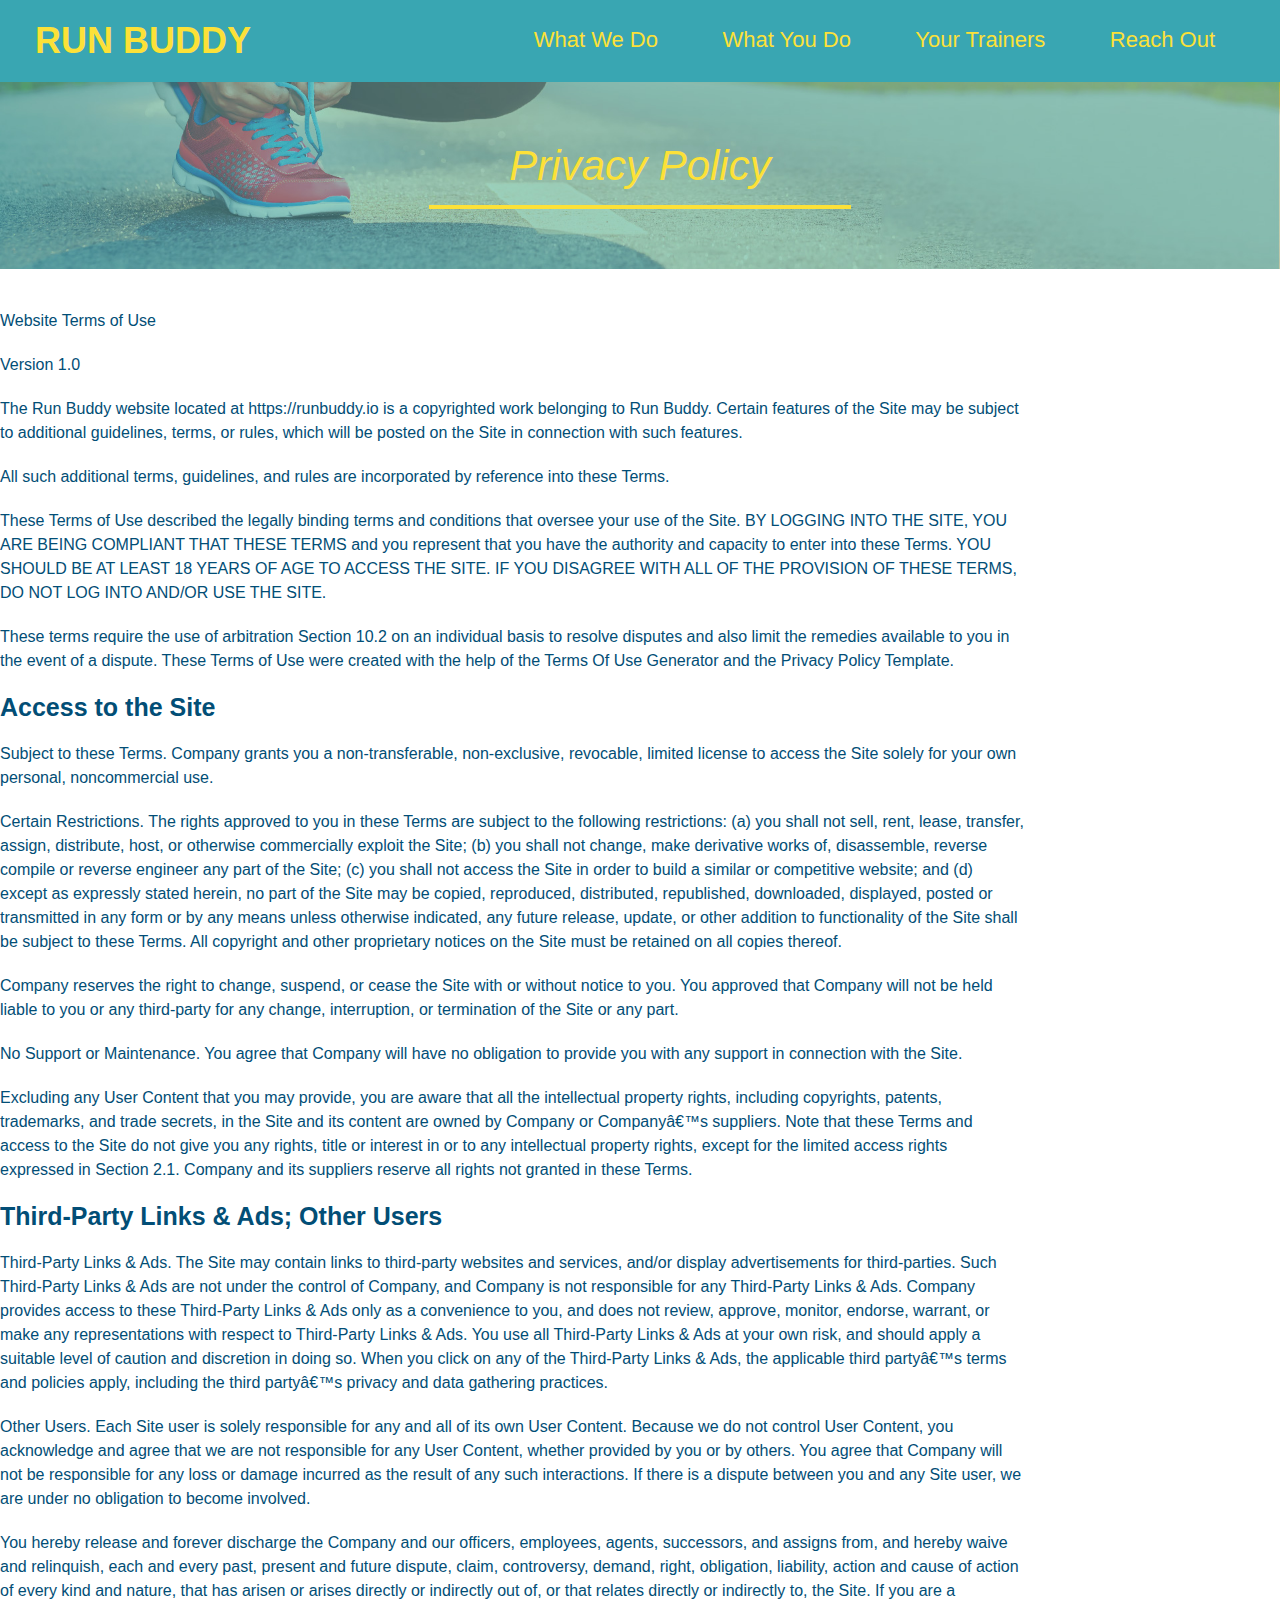
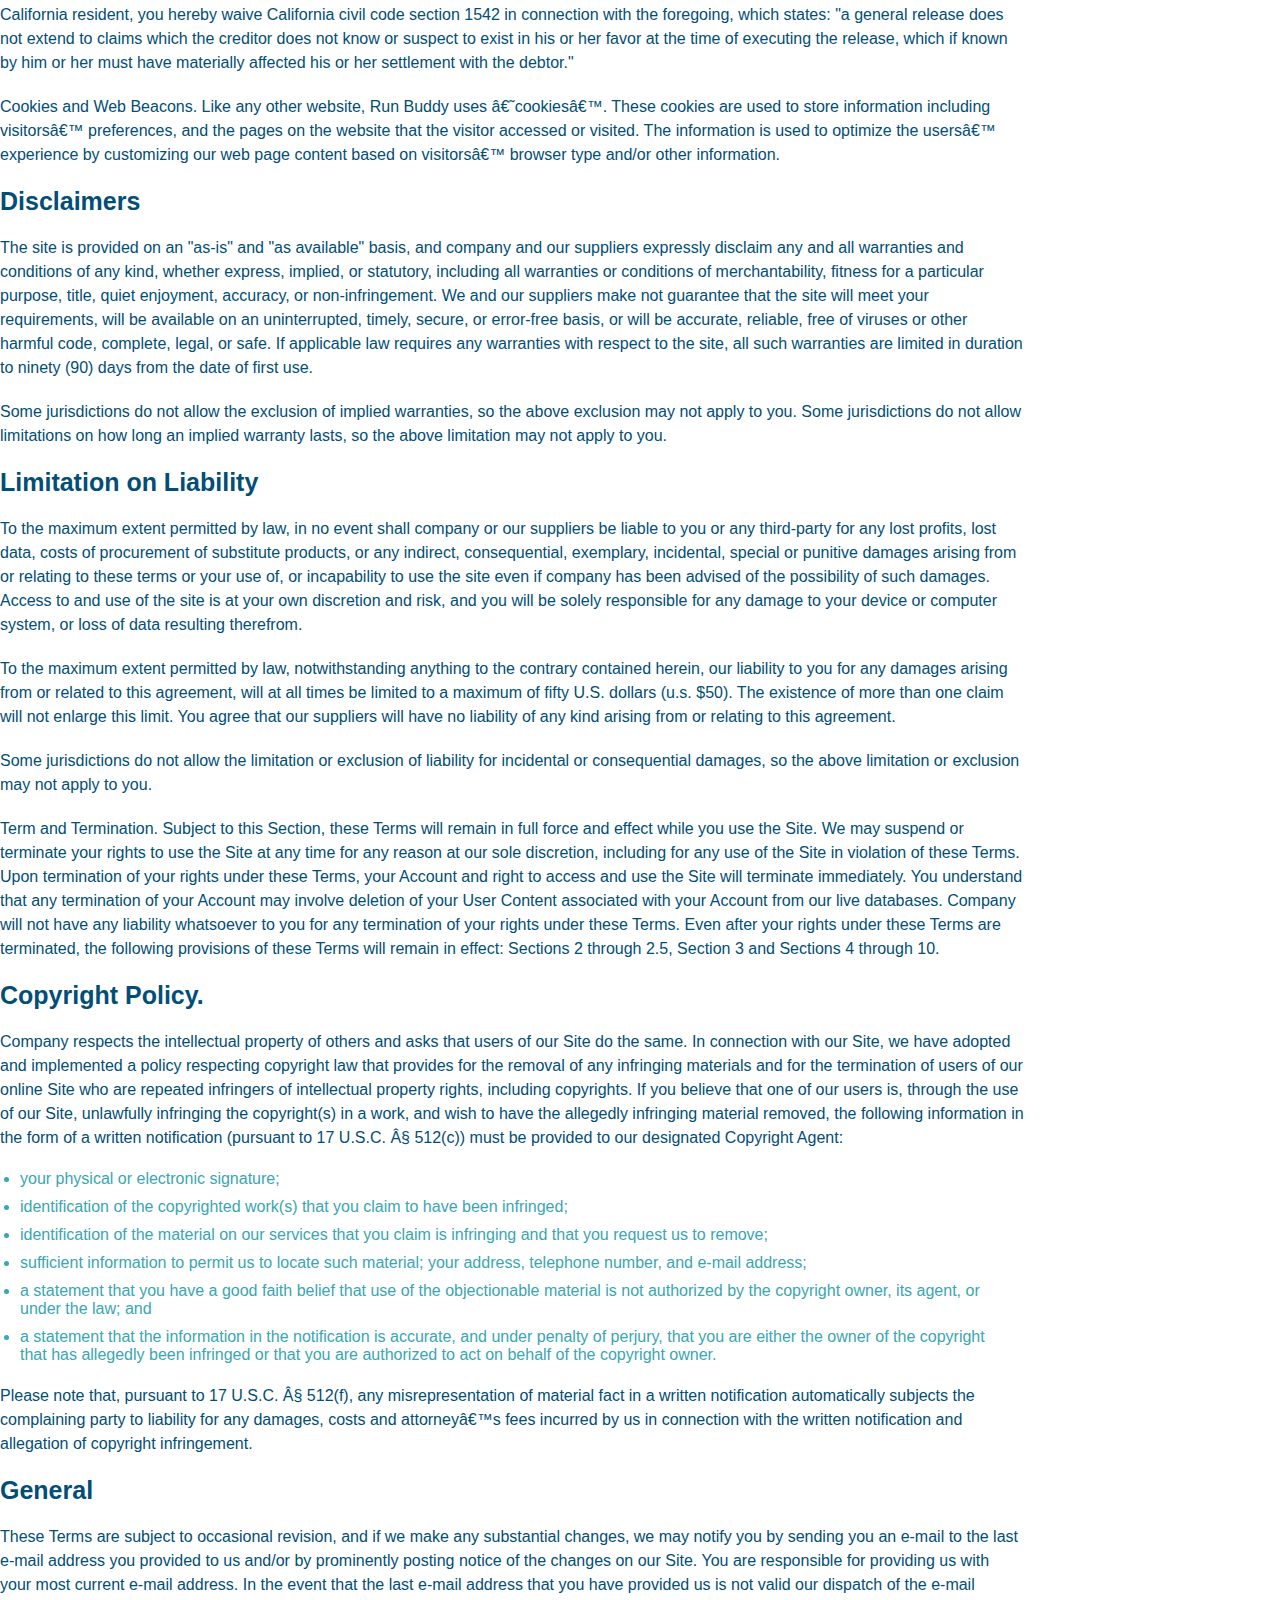
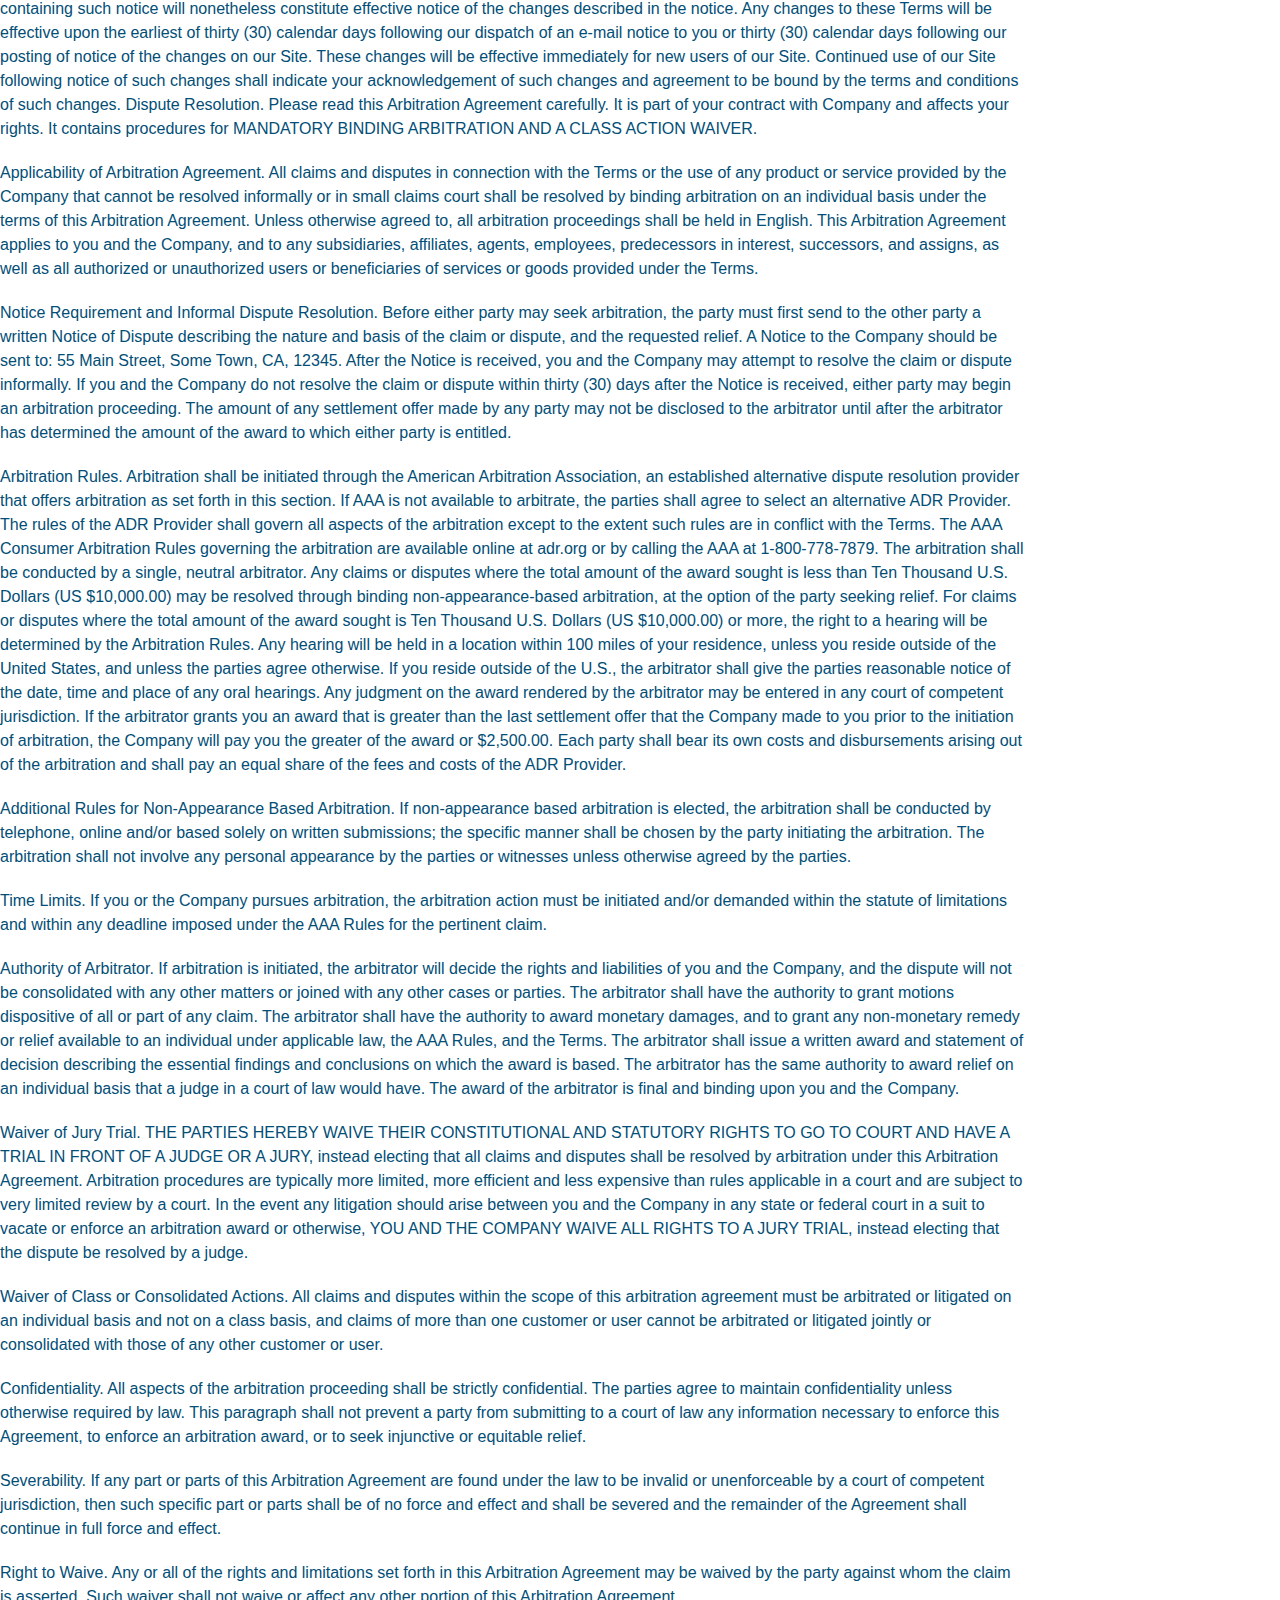
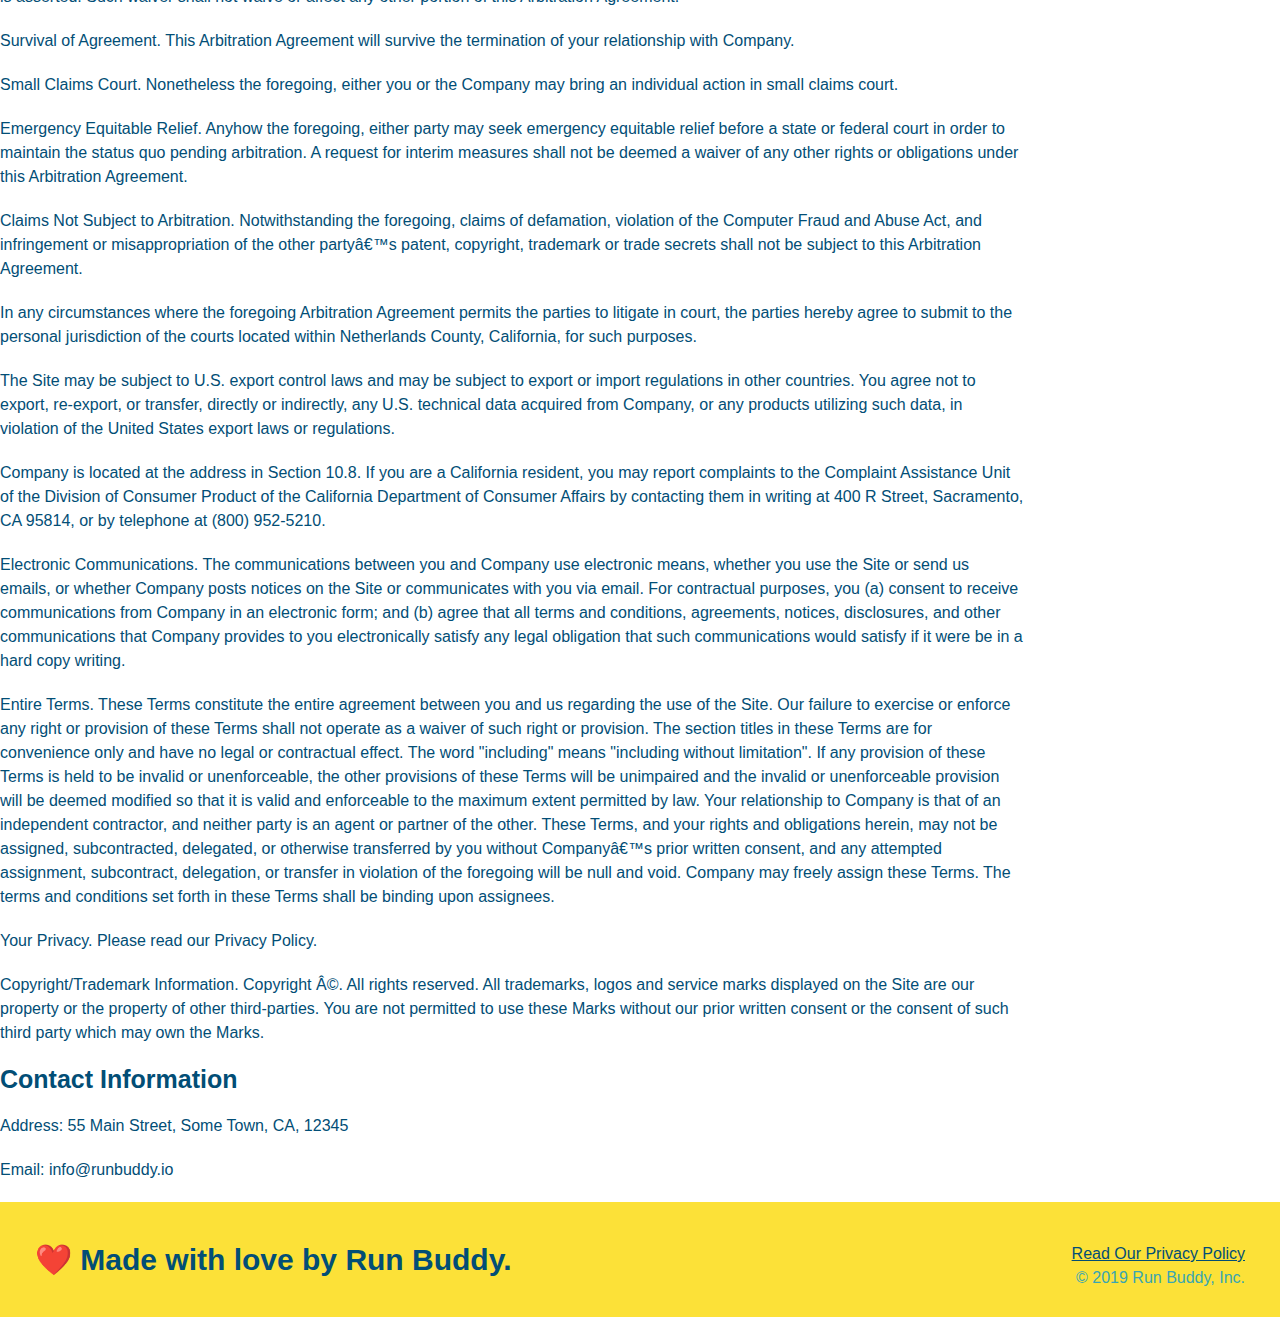
==== privacy-policy.html @ bba002b6 "add and style privacy policy page" ====
<!DOCTYPE html>
<html lang = "en">
    <head>
        <meta charset = "UTF-8">
        <title>Privacy Policy - Run Buddy</title>
        <link rel = "stylesheet" href ="./assets/css/style.css" />
        <link rel = "stylesheet" href = "assets/css/secondary-styles.css" />
    </head>
    <body>
        <header>
            <h1>
                <a href = "/">RUN BUDDY</a>
            </h1>
            <nav>
                <!-- Unordered list element -->
                <ul>
                    <!-- List item element -->
                    <li>
                        <!-- Anchor element -->
                        <a href = "./index.html#what-we-do">What We Do</a>
                    </li>
                    <li>
                        <a href = "./index.html#what-you-do">What You Do</a>
                    </li>
                    <li>
                        <a href = "./index.html#your-trainers">Your Trainers</a>
                    </li>
                    <li>
                        <a href = "./index.html#reach-out">Reach Out</a>
                    </li>
                </ul>
            </nav>
        </header>

        <section class = "hero">
            <h2 class = "page-title">
                Privacy Policy
            </h2>
        </section>

        <article class = "secondary-content">
            
      <p>
        Website Terms of Use
      </p>

      <p>
        Version 1.0
      </p>

      <p>
        The Run Buddy website located at https://runbuddy.io is a copyrighted work belonging to Run Buddy. Certain
        features of the Site may be subject to additional guidelines, terms, or rules, which will be posted on the Site
        in connection with such features.
      </p>

      <p>
        All such additional terms, guidelines, and rules are incorporated by reference into these Terms.
      </p>

      <p>
        These Terms of Use described the legally binding terms and conditions that oversee your use of the Site. BY
        LOGGING INTO THE SITE, YOU ARE BEING COMPLIANT THAT THESE TERMS and you represent that you have the authority
        and capacity to enter into these Terms. YOU SHOULD BE AT LEAST 18 YEARS OF AGE TO ACCESS THE SITE. IF YOU
        DISAGREE WITH ALL OF THE PROVISION OF THESE TERMS, DO NOT LOG INTO AND/OR USE THE SITE.
      </p>

      <p>
        These terms require the use of arbitration Section 10.2 on an individual basis to resolve disputes and also
        limit the remedies available to you in the event of a dispute. These Terms of Use were created with the help of
        the Terms Of Use Generator and the Privacy Policy Template.
      </p>

      <h3>
        Access to the Site
      </h3>

      <p>
        Subject to these Terms. Company grants you a non-transferable, non-exclusive, revocable, limited license to
        access the Site solely for your own personal, noncommercial use.
      </p>

      <p>
        Certain Restrictions. The rights approved to you in these Terms are subject to the following restrictions: (a)
        you shall not sell, rent, lease, transfer, assign, distribute, host, or otherwise commercially exploit the Site;
        (b) you shall not change, make derivative works of, disassemble, reverse compile or reverse engineer any part of
        the Site; (c) you shall not access the Site in order to build a similar or competitive website; and (d) except
        as expressly stated herein, no part of the Site may be copied, reproduced, distributed, republished, downloaded,
        displayed, posted or transmitted in any form or by any means unless otherwise indicated, any future release,
        update, or other addition to functionality of the Site shall be subject to these Terms. All copyright and other
        proprietary notices on the Site must be retained on all copies thereof.
      </p>

      <p>
        Company reserves the right to change, suspend, or cease the Site with or without notice to you. You approved
        that Company will not be held liable to you or any third-party for any change, interruption, or termination of
        the Site or any part.
      </p>

      <p>
        No Support or Maintenance. You agree that Company will have no obligation to provide you with any support in
        connection with the Site.
      </p>

      <p>
        Excluding any User Content that you may provide, you are aware that all the intellectual property rights,
        including copyrights, patents, trademarks, and trade secrets, in the Site and its content are owned by Company
        or Companyâ€™s suppliers. Note that these Terms and access to the Site do not give you any rights, title or
        interest in or to any intellectual property rights, except for the limited access rights expressed in Section
        2.1. Company and its suppliers reserve all rights not granted in these Terms.
      </p>

      <h3>
        Third-Party Links & Ads; Other Users
      </h3>

      <p>
        Third-Party Links & Ads. The Site may contain links to third-party websites and services, and/or display
        advertisements for third-parties. Such Third-Party Links & Ads are not under the control of Company, and Company
        is not responsible for any Third-Party Links & Ads. Company provides access to these Third-Party Links & Ads
        only as a convenience to you, and does not review, approve, monitor, endorse, warrant, or make any
        representations with respect to Third-Party Links & Ads. You use all Third-Party Links & Ads at your own risk,
        and should apply a suitable level of caution and discretion in doing so. When you click on any of the
        Third-Party Links & Ads, the applicable third partyâ€™s terms and policies apply, including the third partyâ€™s
        privacy and data gathering practices.
      </p>

      <p>
        Other Users. Each Site user is solely responsible for any and all of its own User Content. Because we do not
        control User Content, you acknowledge and agree that we are not responsible for any User Content, whether
        provided by you or by others. You agree that Company will not be responsible for any loss or damage incurred as
        the result of any such interactions. If there is a dispute between you and any Site user, we are under no
        obligation to become involved.
      </p>

      <p>
        You hereby release and forever discharge the Company and our officers, employees, agents, successors, and
        assigns from, and hereby waive and relinquish, each and every past, present and future dispute, claim,
        controversy, demand, right, obligation, liability, action and cause of action of every kind and nature, that has
        arisen or arises directly or indirectly out of, or that relates directly or indirectly to, the Site. If you are
        a California resident, you hereby waive California civil code section 1542 in connection with the foregoing,
        which states: "a general release does not extend to claims which the creditor does not know or suspect to exist
        in his or her favor at the time of executing the release, which if known by him or her must have materially
        affected his or her settlement with the debtor."
      </p>

      <p>
        Cookies and Web Beacons. Like any other website, Run Buddy uses â€˜cookiesâ€™. These cookies are used to store
        information including visitorsâ€™ preferences, and the pages on the website that the visitor accessed or visited.
        The information is used to optimize the usersâ€™ experience by customizing our web page content based on visitorsâ€™
        browser type and/or other information.
      </p>

      <h3>
        Disclaimers
      </h3>

      <p>
        The site is provided on an "as-is" and "as available" basis, and company and our suppliers expressly disclaim
        any and all warranties and conditions of any kind, whether express, implied, or statutory, including all
        warranties or conditions of merchantability, fitness for a particular purpose, title, quiet enjoyment, accuracy,
        or non-infringement. We and our suppliers make not guarantee that the site will meet your requirements, will be
        available on an uninterrupted, timely, secure, or error-free basis, or will be accurate, reliable, free of
        viruses or other harmful code, complete, legal, or safe. If applicable law requires any warranties with respect
        to the site, all such warranties are limited in duration to ninety (90) days from the date of first use.
      </p>

      <p>
        Some jurisdictions do not allow the exclusion of implied warranties, so the above exclusion may not apply to
        you. Some jurisdictions do not allow limitations on how long an implied warranty lasts, so the above limitation
        may not apply to you.
      </p>

      <h3>
        Limitation on Liability
      </h3>

      <p>
        To the maximum extent permitted by law, in no event shall company or our suppliers be liable to you or any
        third-party for any lost profits, lost data, costs of procurement of substitute products, or any indirect,
        consequential, exemplary, incidental, special or punitive damages arising from or relating to these terms or
        your use of, or incapability to use the site even if company has been advised of the possibility of such
        damages. Access to and use of the site is at your own discretion and risk, and you will be solely responsible
        for any damage to your device or computer system, or loss of data resulting therefrom.
      </p>

      <p>
        To the maximum extent permitted by law, notwithstanding anything to the contrary contained herein, our liability
        to you for any damages arising from or related to this agreement, will at all times be limited to a maximum of
        fifty U.S. dollars (u.s. $50). The existence of more than one claim will not enlarge this limit. You agree that
        our suppliers will have no liability of any kind arising from or relating to this agreement.
      </p>

      <p>
        Some jurisdictions do not allow the limitation or exclusion of liability for incidental or consequential
        damages, so the above limitation or exclusion may not apply to you.
      </p>

      <p>
        Term and Termination. Subject to this Section, these Terms will remain in full force and effect while you use
        the Site. We may suspend or terminate your rights to use the Site at any time for any reason at our sole
        discretion, including for any use of the Site in violation of these Terms. Upon termination of your rights under
        these Terms, your Account and right to access and use the Site will terminate immediately. You understand that
        any termination of your Account may involve deletion of your User Content associated with your Account from our
        live databases. Company will not have any liability whatsoever to you for any termination of your rights under
        these Terms. Even after your rights under these Terms are terminated, the following provisions of these Terms
        will remain in effect: Sections 2 through 2.5, Section 3 and Sections 4 through 10.
      </p>

      <h3>
        Copyright Policy.
      </h3>

      <p>
        Company respects the intellectual property of others and asks that users of our Site do the same. In connection
        with our Site, we have adopted and implemented a policy respecting copyright law that provides for the removal
        of any infringing materials and for the termination of users of our online Site who are repeated infringers of
        intellectual property rights, including copyrights. If you believe that one of our users is, through the use of
        our Site, unlawfully infringing the copyright(s) in a work, and wish to have the allegedly infringing material
        removed, the following information in the form of a written notification (pursuant to 17 U.S.C. Â§ 512(c)) must
        be provided to our designated Copyright Agent:
      </p>

      <ul>
        <li>
          your physical or electronic signature;
        </li>
        <li>
          identification of the copyrighted work(s) that you claim to have been infringed;
        </li>
        <li>
          identification of the material on our services that you claim is infringing and that you request us to remove;
        </li>
        <li>
          sufficient information to permit us to locate such material; your address, telephone number, and e-mail
          address;
        </li>
        <li>
          a statement that you have a good faith belief that use of the objectionable material is not authorized by the
          copyright owner, its agent, or under the law; and
        </li>
        <li>
          a statement that the information in the notification is accurate, and under penalty of perjury, that you are
          either the owner of the copyright that has allegedly been infringed or that you are authorized to act on
          behalf of the copyright owner.
        </li>
      </ul>

      <p>
        Please note that, pursuant to 17 U.S.C. Â§ 512(f), any misrepresentation of material fact in a written
        notification automatically subjects the complaining party to liability for any damages, costs and attorneyâ€™s
        fees incurred by us in connection with the written notification and allegation of copyright infringement.
      </p>

      <h3>
        General
      </h3>

      <p>
        These Terms are subject to occasional revision, and if we make any substantial changes, we may notify you by
        sending you an e-mail to the last e-mail address you provided to us and/or by prominently posting notice of the
        changes on our Site. You are responsible for providing us with your most current e-mail address. In the event
        that the last e-mail address that you have provided us is not valid our dispatch of the e-mail containing such
        notice will nonetheless constitute effective notice of the changes described in the notice. Any changes to these
        Terms will be effective upon the earliest of thirty (30) calendar days following our dispatch of an e-mail
        notice to you or thirty (30) calendar days following our posting of notice of the changes on our Site. These
        changes will be effective immediately for new users of our Site. Continued use of our Site following notice of
        such changes shall indicate your acknowledgement of such changes and agreement to be bound by the terms and
        conditions of such changes. Dispute Resolution. Please read this Arbitration Agreement carefully. It is part of
        your contract with Company and affects your rights. It contains procedures for MANDATORY BINDING ARBITRATION AND
        A CLASS ACTION WAIVER.
      </p>

      <p>
        Applicability of Arbitration Agreement. All claims and disputes in connection with the Terms or the use of any
        product or service provided by the Company that cannot be resolved informally or in small claims court shall be
        resolved by binding arbitration on an individual basis under the terms of this Arbitration Agreement. Unless
        otherwise agreed to, all arbitration proceedings shall be held in English. This Arbitration Agreement applies to
        you and the Company, and to any subsidiaries, affiliates, agents, employees, predecessors in interest,
        successors, and assigns, as well as all authorized or unauthorized users or beneficiaries of services or goods
        provided under the Terms.
      </p>

      <p>
        Notice Requirement and Informal Dispute Resolution. Before either party may seek arbitration, the party must
        first send to the other party a written Notice of Dispute describing the nature and basis of the claim or
        dispute, and the requested relief. A Notice to the Company should be sent to: 55 Main Street, Some Town, CA,
        12345. After the Notice is received, you and the Company may attempt to resolve the claim or dispute informally.
        If you and the Company do not resolve the claim or dispute within thirty (30) days after the Notice is received,
        either party may begin an arbitration proceeding. The amount of any settlement offer made by any party may not
        be disclosed to the arbitrator until after the arbitrator has determined the amount of the award to which either
        party is entitled.
      </p>

      <p>
        Arbitration Rules. Arbitration shall be initiated through the American Arbitration Association, an established
        alternative dispute resolution provider that offers arbitration as set forth in this section. If AAA is not
        available to arbitrate, the parties shall agree to select an alternative ADR Provider. The rules of the ADR
        Provider shall govern all aspects of the arbitration except to the extent such rules are in conflict with the
        Terms. The AAA Consumer Arbitration Rules governing the arbitration are available online at adr.org or by
        calling the AAA at 1-800-778-7879. The arbitration shall be conducted by a single, neutral arbitrator. Any
        claims or disputes where the total amount of the award sought is less than Ten Thousand U.S. Dollars (US
        $10,000.00) may be resolved through binding non-appearance-based arbitration, at the option of the party seeking
        relief. For claims or disputes where the total amount of the award sought is Ten Thousand U.S. Dollars (US
        $10,000.00) or more, the right to a hearing will be determined by the Arbitration Rules. Any hearing will be
        held in a location within 100 miles of your residence, unless you reside outside of the United States, and
        unless the parties agree otherwise. If you reside outside of the U.S., the arbitrator shall give the parties
        reasonable notice of the date, time and place of any oral hearings. Any judgment on the award rendered by the
        arbitrator may be entered in any court of competent jurisdiction. If the arbitrator grants you an award that is
        greater than the last settlement offer that the Company made to you prior to the initiation of arbitration, the
        Company will pay you the greater of the award or $2,500.00. Each party shall bear its own costs and
        disbursements arising out of the arbitration and shall pay an equal share of the fees and costs of the ADR
        Provider.
      </p>

      <p>
        Additional Rules for Non-Appearance Based Arbitration. If non-appearance based arbitration is elected, the
        arbitration shall be conducted by telephone, online and/or based solely on written submissions; the specific
        manner shall be chosen by the party initiating the arbitration. The arbitration shall not involve any personal
        appearance by the parties or witnesses unless otherwise agreed by the parties.
      </p>

      <p>
        Time Limits. If you or the Company pursues arbitration, the arbitration action must be initiated and/or demanded
        within the statute of limitations and within any deadline imposed under the AAA Rules for the pertinent claim.
      </p>

      <p>
        Authority of Arbitrator. If arbitration is initiated, the arbitrator will decide the rights and liabilities of
        you and the Company, and the dispute will not be consolidated with any other matters or joined with any other
        cases or parties. The arbitrator shall have the authority to grant motions dispositive of all or part of any
        claim. The arbitrator shall have the authority to award monetary damages, and to grant any non-monetary remedy
        or relief available to an individual under applicable law, the AAA Rules, and the Terms. The arbitrator shall
        issue a written award and statement of decision describing the essential findings and conclusions on which the
        award is based. The arbitrator has the same authority to award relief on an individual basis that a judge in a
        court of law would have. The award of the arbitrator is final and binding upon you and the Company.
      </p>

      <p>
        Waiver of Jury Trial. THE PARTIES HEREBY WAIVE THEIR CONSTITUTIONAL AND STATUTORY RIGHTS TO GO TO COURT AND HAVE
        A TRIAL IN FRONT OF A JUDGE OR A JURY, instead electing that all claims and disputes shall be resolved by
        arbitration under this Arbitration Agreement. Arbitration procedures are typically more limited, more efficient
        and less expensive than rules applicable in a court and are subject to very limited review by a court. In the
        event any litigation should arise between you and the Company in any state or federal court in a suit to vacate
        or enforce an arbitration award or otherwise, YOU AND THE COMPANY WAIVE ALL RIGHTS TO A JURY TRIAL, instead
        electing that the dispute be resolved by a judge.
      </p>

      <p>
        Waiver of Class or Consolidated Actions. All claims and disputes within the scope of this arbitration agreement
        must be arbitrated or litigated on an individual basis and not on a class basis, and claims of more than one
        customer or user cannot be arbitrated or litigated jointly or consolidated with those of any other customer or
        user.
      </p>

      <p>
        Confidentiality. All aspects of the arbitration proceeding shall be strictly confidential. The parties agree to
        maintain confidentiality unless otherwise required by law. This paragraph shall not prevent a party from
        submitting to a court of law any information necessary to enforce this Agreement, to enforce an arbitration
        award, or to seek injunctive or equitable relief.
      </p>

      <p>
        Severability. If any part or parts of this Arbitration Agreement are found under the law to be invalid or
        unenforceable by a court of competent jurisdiction, then such specific part or parts shall be of no force and
        effect and shall be severed and the remainder of the Agreement shall continue in full force and effect.
      </p>

      <p>
        Right to Waive. Any or all of the rights and limitations set forth in this Arbitration Agreement may be waived
        by the party against whom the claim is asserted. Such waiver shall not waive or affect any other portion of this
        Arbitration Agreement.
      </p>

      <p>
        Survival of Agreement. This Arbitration Agreement will survive the termination of your relationship with
        Company.
      </p>

      <p>
        Small Claims Court. Nonetheless the foregoing, either you or the Company may bring an individual action in small
        claims court.
      </p>

      <p>
        Emergency Equitable Relief. Anyhow the foregoing, either party may seek emergency equitable relief before a
        state or federal court in order to maintain the status quo pending arbitration. A request for interim measures
        shall not be deemed a waiver of any other rights or obligations under this Arbitration Agreement.
      </p>

      <p>
        Claims Not Subject to Arbitration. Notwithstanding the foregoing, claims of defamation, violation of the
        Computer Fraud and Abuse Act, and infringement or misappropriation of the other partyâ€™s patent, copyright,
        trademark or trade secrets shall not be subject to this Arbitration Agreement.
      </p>

      <p>
        In any circumstances where the foregoing Arbitration Agreement permits the parties to litigate in court, the
        parties hereby agree to submit to the personal jurisdiction of the courts located within Netherlands County,
        California, for such purposes.
      </p>

      <p>
        The Site may be subject to U.S. export control laws and may be subject to export or import regulations in other
        countries. You agree not to export, re-export, or transfer, directly or indirectly, any U.S. technical data
        acquired from Company, or any products utilizing such data, in violation of the United States export laws or
        regulations.
      </p>

      <p>
        Company is located at the address in Section 10.8. If you are a California resident, you may report complaints
        to the Complaint Assistance Unit of the Division of Consumer Product of the California Department of Consumer
        Affairs by contacting them in writing at 400 R Street, Sacramento, CA 95814, or by telephone at (800) 952-5210.
      </p>

      <p>
        Electronic Communications. The communications between you and Company use electronic means, whether you use the
        Site or send us emails, or whether Company posts notices on the Site or communicates with you via email. For
        contractual purposes, you (a) consent to receive communications from Company in an electronic form; and (b)
        agree that all terms and conditions, agreements, notices, disclosures, and other communications that Company
        provides to you electronically satisfy any legal obligation that such communications would satisfy if it were be
        in a hard copy writing.
      </p>

      <p>
        Entire Terms. These Terms constitute the entire agreement between you and us regarding the use of the Site. Our
        failure to exercise or enforce any right or provision of these Terms shall not operate as a waiver of such right
        or provision. The section titles in these Terms are for convenience only and have no legal or contractual
        effect. The word "including" means "including without limitation". If any provision of these Terms is held to be
        invalid or unenforceable, the other provisions of these Terms will be unimpaired and the invalid or
        unenforceable provision will be deemed modified so that it is valid and enforceable to the maximum extent
        permitted by law. Your relationship to Company is that of an independent contractor, and neither party is an
        agent or partner of the other. These Terms, and your rights and obligations herein, may not be assigned,
        subcontracted, delegated, or otherwise transferred by you without Companyâ€™s prior written consent, and any
        attempted assignment, subcontract, delegation, or transfer in violation of the foregoing will be null and void.
        Company may freely assign these Terms. The terms and conditions set forth in these Terms shall be binding upon
        assignees.
      </p>

      <p>
        Your Privacy. Please read our Privacy Policy.
      </p>

      <p>
        Copyright/Trademark Information. Copyright Â©. All rights reserved. All trademarks, logos and service marks
        displayed on the Site are our property or the property of other third-parties. You are not permitted to use
        these Marks without our prior written consent or the consent of such third party which may own the Marks.
      </p>

      <h3>
        Contact Information
      </h3>

      <p>
        Address: 55 Main Street, Some Town, CA, 12345
      </p>

      <p>
        Email: info@runbuddy.io
      </p>
        </article>

        <footer>
            <h2>❤️ Made with love by Run Buddy.</h2>
            <div>
                <a href = "#">Read Our Privacy Policy</a>
                <br/>
                &copy; 2019 Run Buddy, Inc.
            </div>
    </footer>
    </body>
</html>
---- assets/css/style.css ----
* {
    margin: 0;
    padding: 0;
    box-sizing: border-box;
}

body {
    color: #39a6b2;
    font-family: Helvetica, Arial, sans-serif;
}

/* apply styles to <header> */
header {
    padding: 20px 35px;
    background-color: #39a6b2
}

header h1 {
    font-weight: bold;
    font-size: 36px;
    color: #fce138;
    margin:0;
    display: inline;
}

header a {
    text-decoration: none;
    color: #fce138;
}

header nav {
    float:right;
    margin: 7px 0;
}

header nav ul li {
    display: inline;
}

header nav ul li a {
    margin: 0 30px;
    font-weight: lighter;
    font-size: 22px;
}

footer {
    background: #fce138;
    width: 100%;
    padding: 40px 35px;
}

footer h2 {
    display: inline;
    color: #024e76;
    font-size: 30px;
    margin: 0;
}

footer div {
    float: right;
    line-height: 1.5;
    text-align: right;
}

footer a {
    color: #024e76;
}

section {
    padding: 60px;
}

/* Hero Style Start */
.hero {
    background-image :url("../images/hero-bg.jpg");
    height: 600px;
    background-size: cover;
    background-position: center;
    position: relative;
}

.hero-form {
    border: 3px solid #024e76;
    background-color: #fce138;
    padding: 20px;
    width: 500px;
    color: #024e76;
    position: absolute;
    bottom: 120px;
    right: 140px;
}

.hero-form h3 {
    font-size: 24px;
    margin: 0;
}

.hero-form p {
    margin: 5px 0 15px 0;
}

.form-input {
    border: 1px solid #024e76;
    display: block;
    padding: 7px 15px;
    font-size: 16px;
    color: #024e76;
    width: 100%;
    margin-bottom: 15px;
}

.hero-form label {
    margin: 0 5px;
}

.hero-form button {
    color: #fce138;
    background-color: #024e76;
    border: none;
    padding: 10px 20px;
    font-size: 16px;
}

/* Hero Style End */

.intro {
    text-align: center;
}

.intro p {
    line-height: 1.7;
    color: #39a6b2;
    width: 80%;
    font-size: 20px;
    /* add this alongside your other declarations */
    margin: 0 auto;
}

.steps {
    text-align: center;
    background: #fce138;
}
.section-title {
    font-size: 55px;
    color: #024e76;
    margin-bottom: 35px;
    padding: 0 100px 20px 100px;
    display: inline-block;
    border-bottom: 3px solid;
}

.primary-border {
    border-color: #fce138;
}

.secondary-border {
    border-color: #39a6b2
}

.steps div {
    margin-bottom: 80px;
}

.steps img {
    width: 15%;
    margin: 10px 0;
}

.steps h3 {
    color: #024e76;
    font-size: 46px;
    margin-top: 10px;
}

.steps p {
    color: #39a6b2;
    font-size: 23px;
}

.steps span {
    font-size: 38px;
}

.trainers {
    text-align: center;
}

.trainer {
    width: 900px;
    margin: 0 auto 30px auto;
    background: #024e76;
    color: #fce138;
    overflow: auto;
}

.trainer img {
    width: 35%;
    float: left;
}

.trainer-bio {
    padding: 35px;
    float: left;
    width: 65%;
}

.text-left {
    text-align: left;
}

.text-right {
    text-align: right;
}

.trainer-bio h3 {
    font-size: 32px;
    margin-bottom: 8px;
}

.trainer-bio h4 {
    font-weight: lighter;
    font-size: 26px;
    margin-bottom: 25px;
}

.trainer-bio p {
    font-size: 17px;
    line-height: 1.3;
}

/* REACH OUT STYLES START */
.contact {
    text-align: center;
    background: #024e76;
}

.contact h2 {
    color: #fce138;
}

.contact-info iframe {
    width: 400px;
    height: 400px;
}

.contact-info div {
    width: 410px;
    display: inline-block;
    vertical-align: top;
    text-align: left;
    margin: 30px 0 0 60px;
    color: white;
}

.contact-info h3 {
    color: #fce138;
    font-size: 32px;
}

.contact-info p, .contact-info address {
    margin: 20px 0;
    line-height: 1.5;
    font-size: 20px;
    font-style: normal;
}

.contact-info a {
    color: #fce138;
}

/* REACH OUT STYLES END */
---- assets/css/secondary-styles.css ----
.hero {
    background-position: bottom;
    height: auto;
    text-align: center;
    margin-bottom: 40px;
}

.hero h2 {
    color: #fce138;
    padding: 0 80px 15px 80px;
    font-weight: normal;
    font-size: 42px;
    font-style: italic;
    border-bottom: 4px solid #fce138;
    display: inline-block;
}

.secondary-content {
    width: 80%;
    margin: auto 0;
    color: #024e76;
}

.secondary-content h3 {
    font-size: 25px;
    margin: 20px 0 20px 0;
}

.secondary-content p {
    font-size: 16px;
    line-height: 1.5;
    margin: 20px 0 20px 0;
}

.secondary-content ul {
    margin: 15px 20px 15px 20px;
}

.secondary-content li {
    color: #39a6b2;
    margin: 10px 0 10px 0;
}
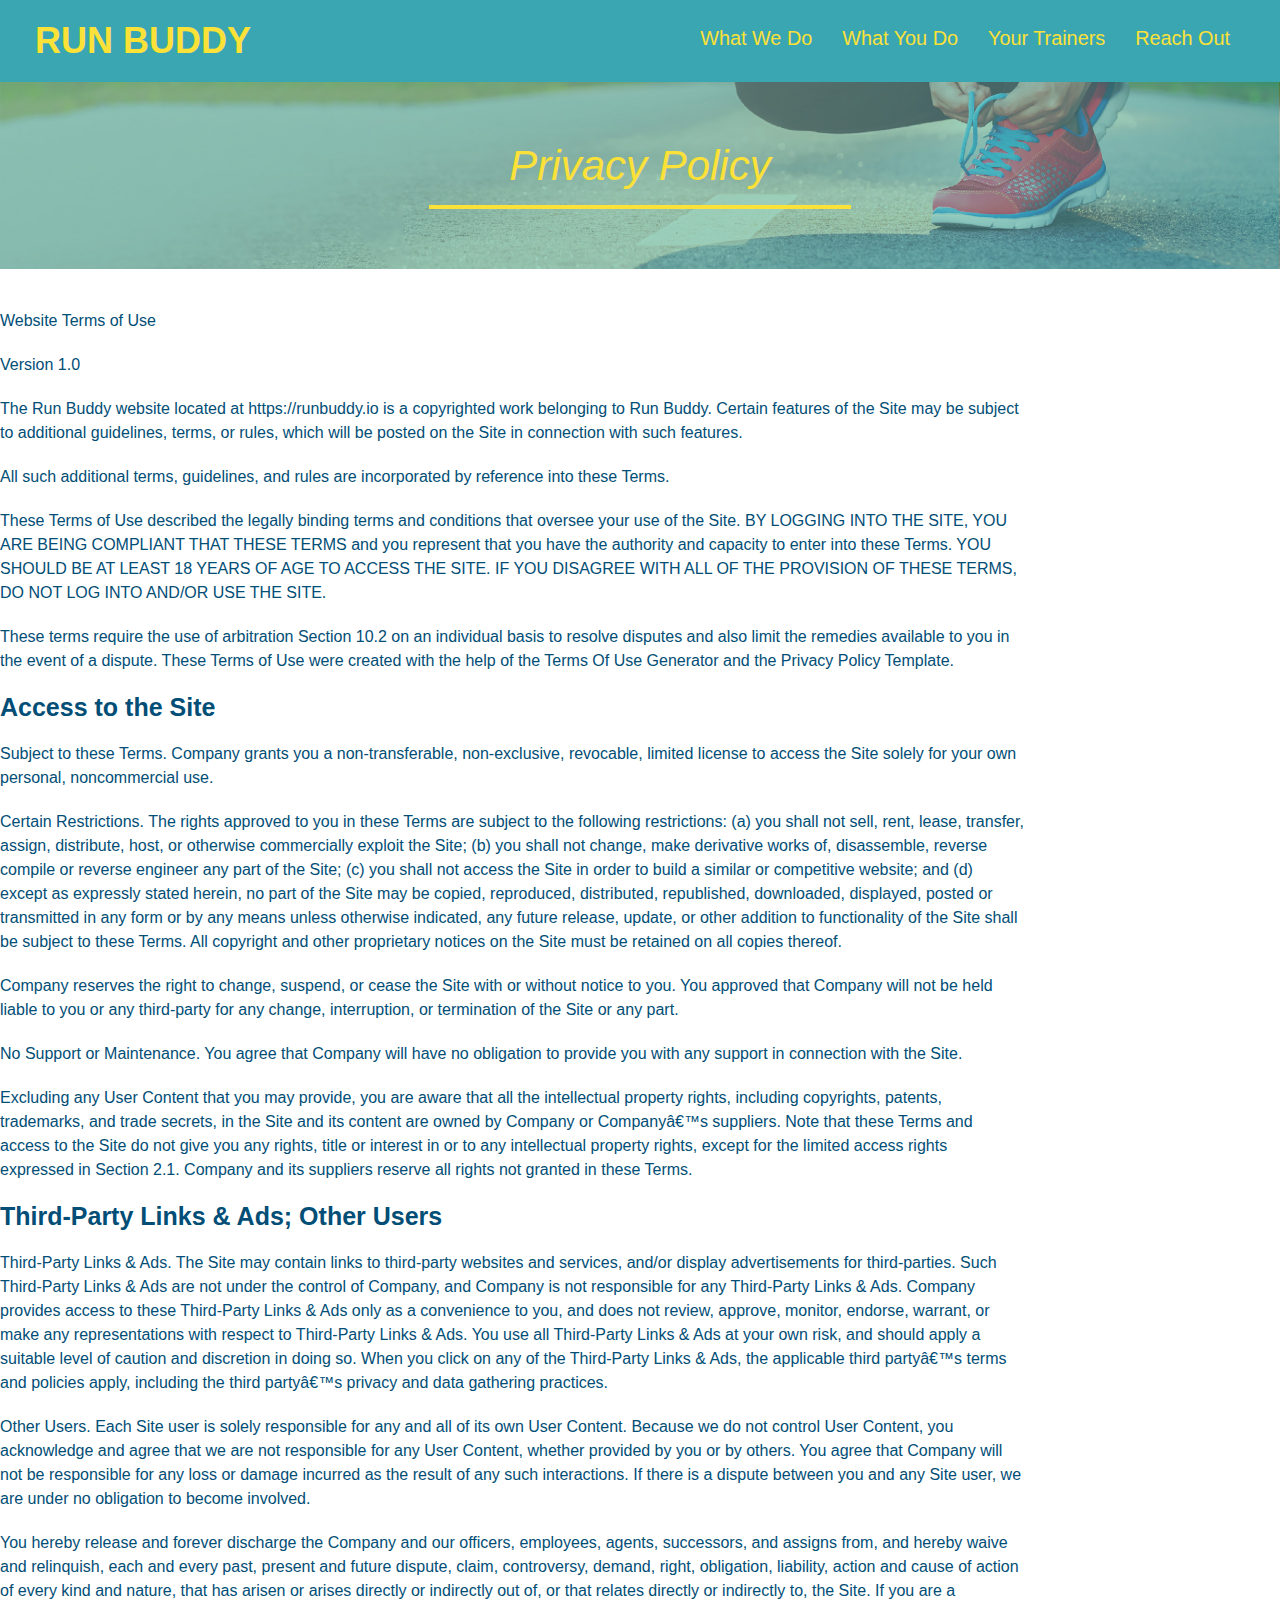
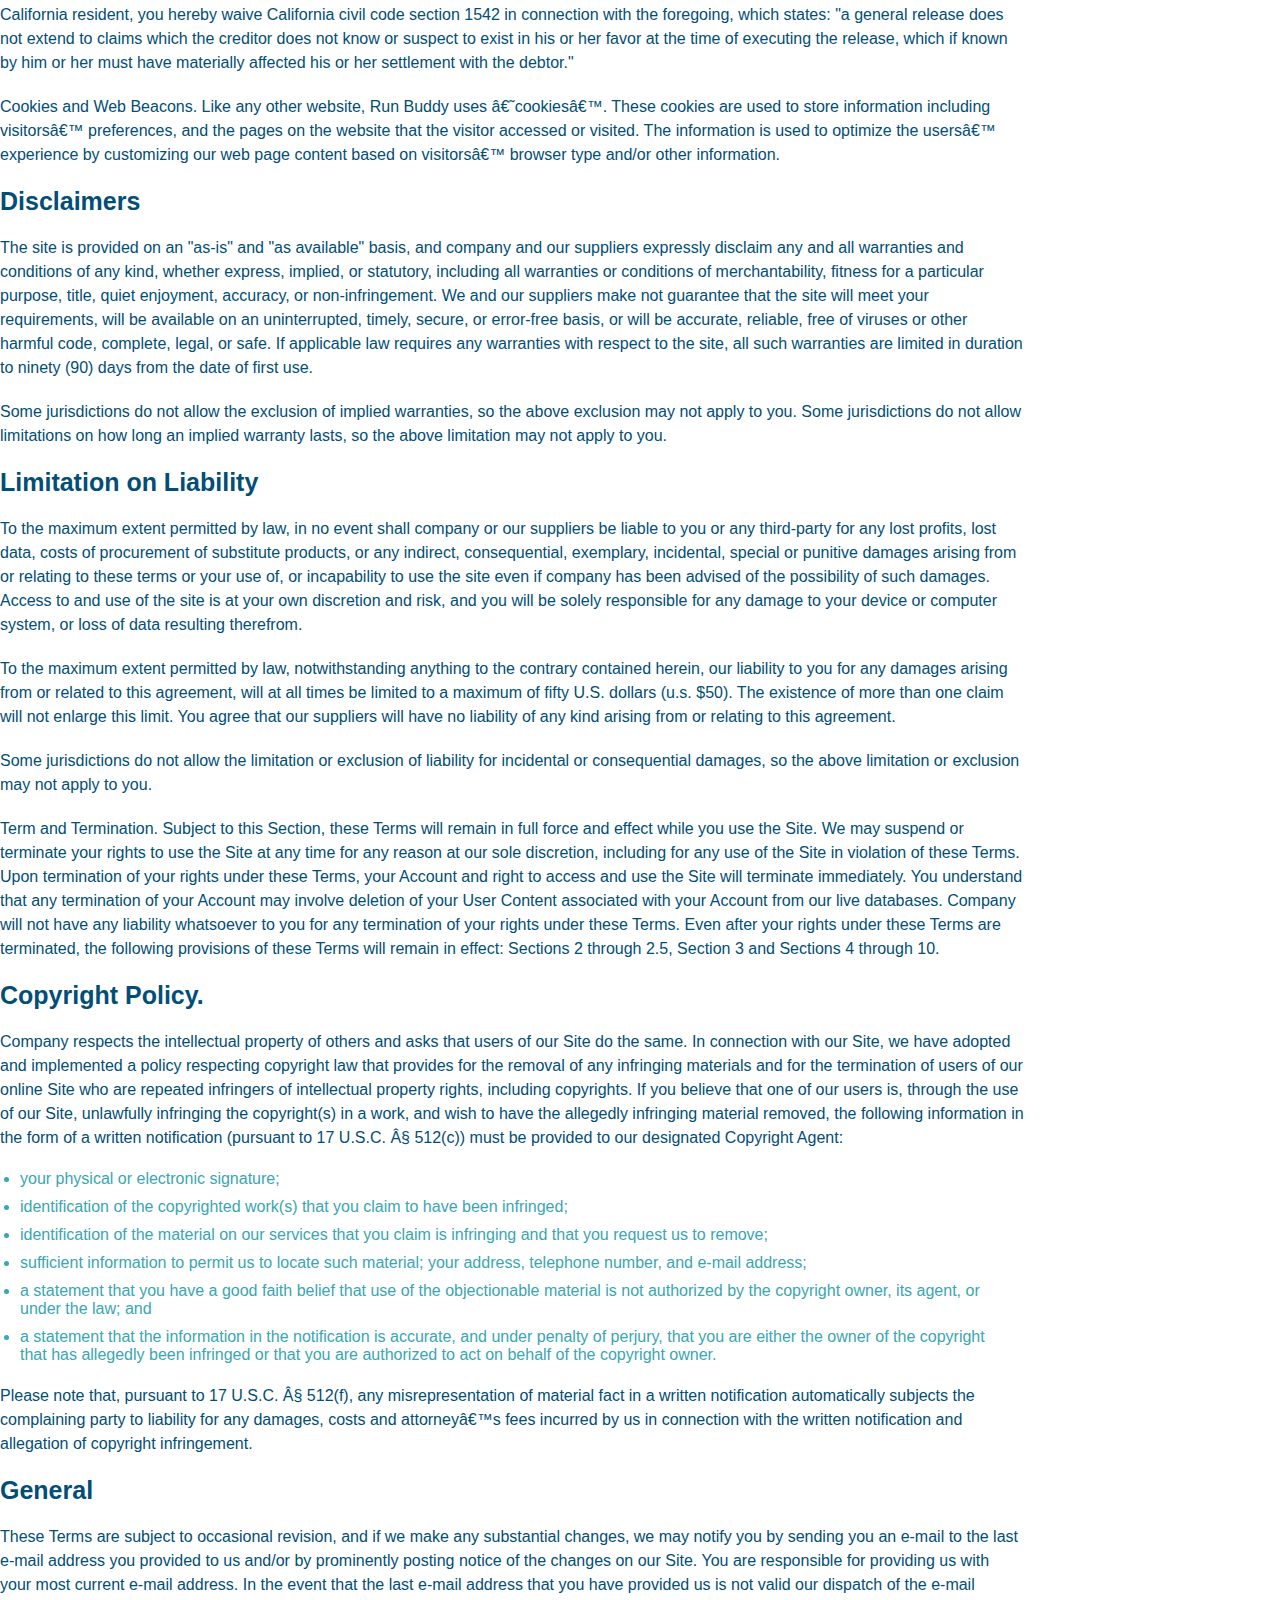
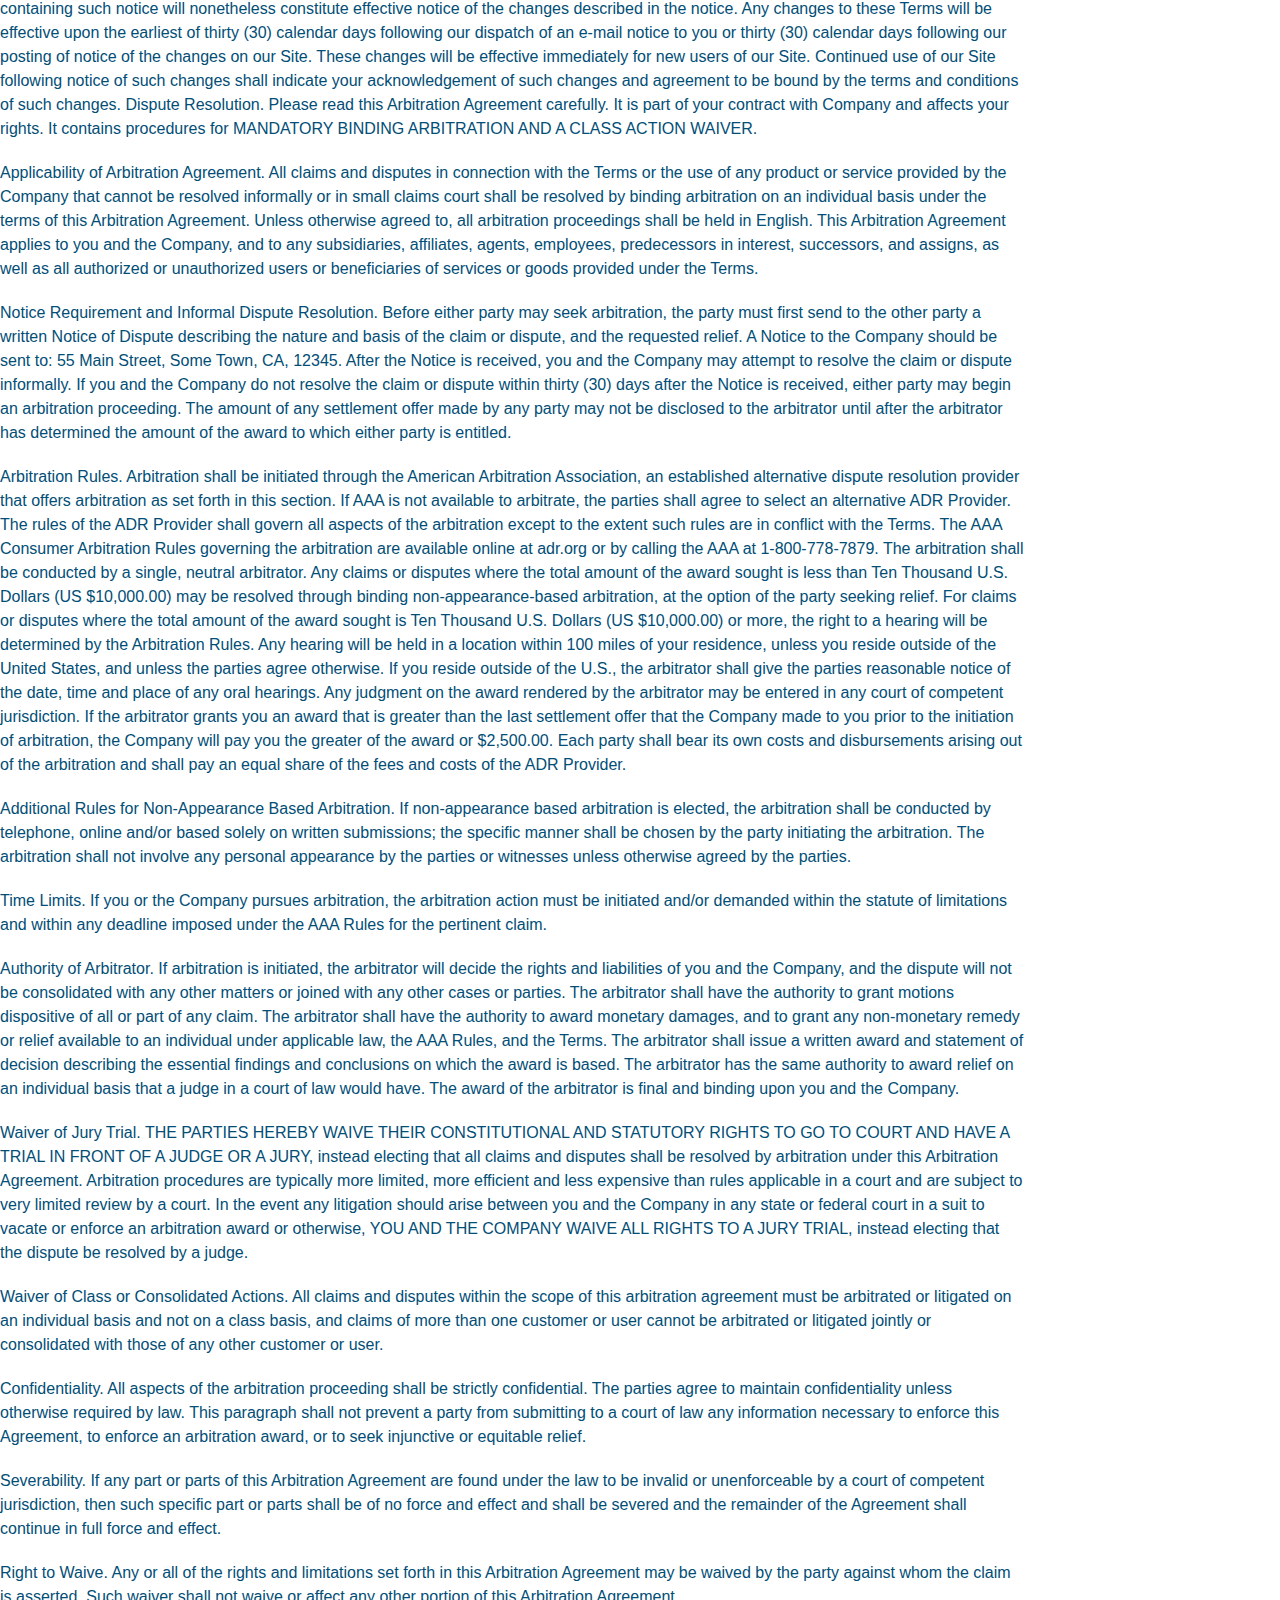
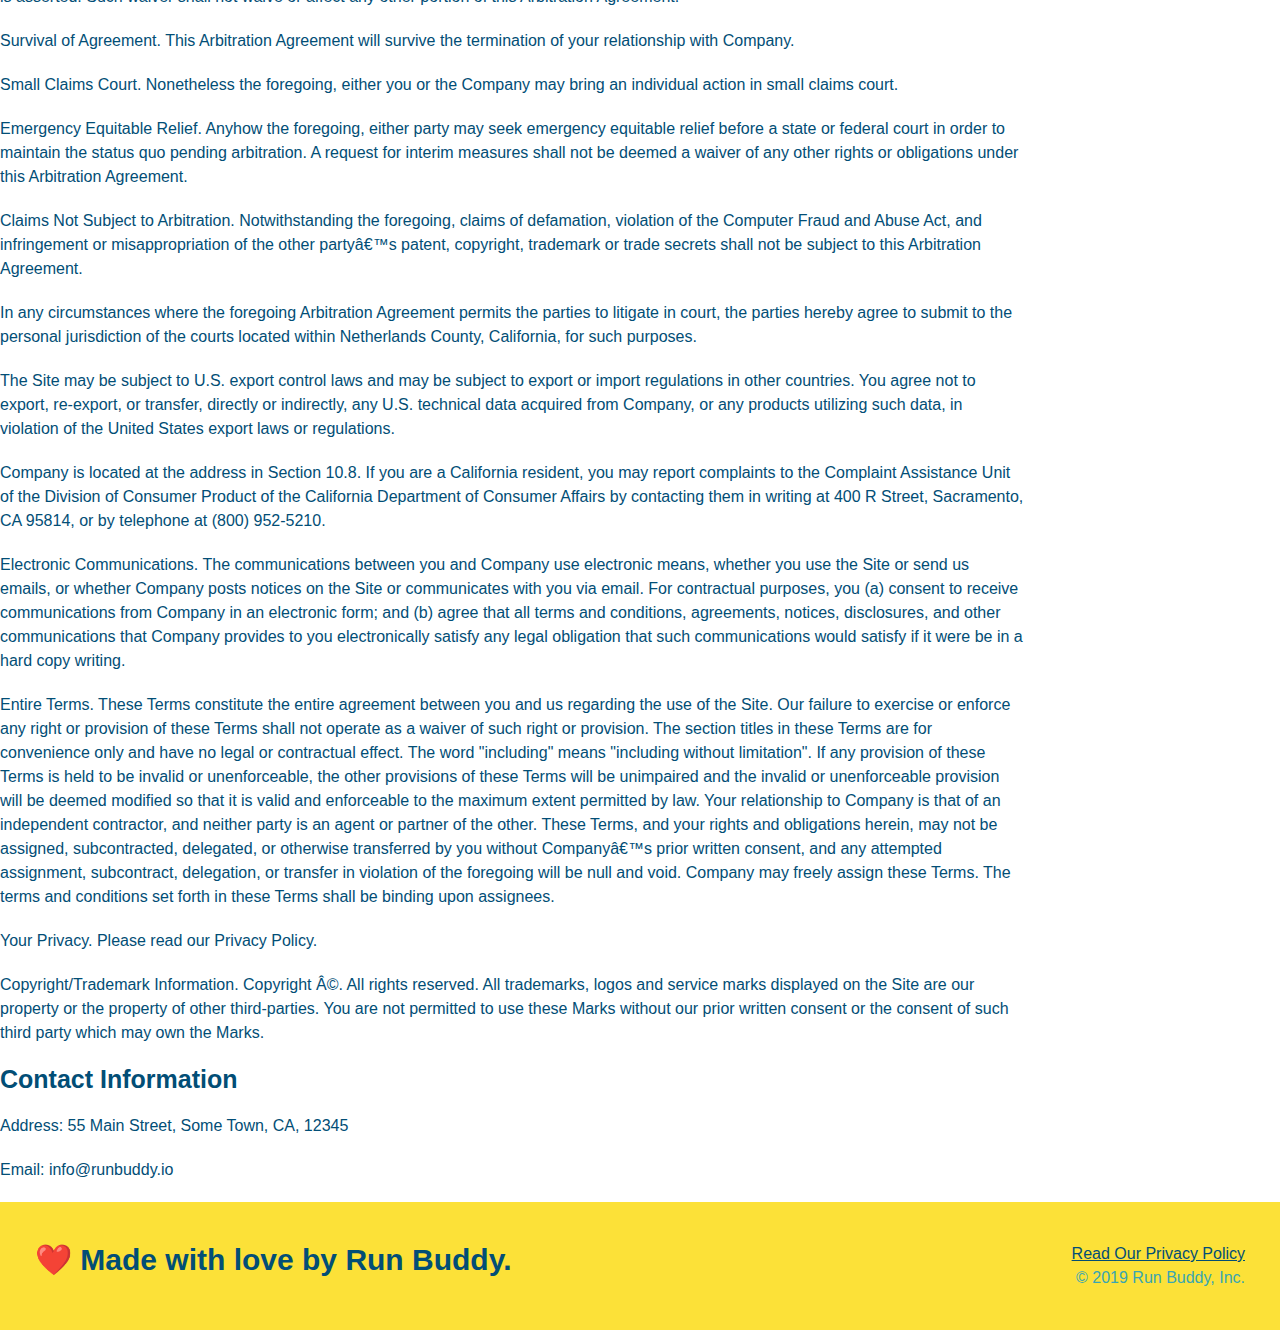
==== commit e9072f08: "add media queries to run-buddy" ====
--- a/privacy-policy.html
+++ b/privacy-policy.html
@@ -2,6 +2,7 @@
 <html lang = "en">
     <head>
         <meta charset = "UTF-8">
+        <meta name = "viewport" content = "width=device-width, initial-scale=1.0" />
         <title>Privacy Policy - Run Buddy</title>
         <link rel = "stylesheet" href ="./assets/css/style.css" />
         <link rel = "stylesheet" href = "assets/css/secondary-styles.css" />
--- a/assets/css/style.css
+++ b/assets/css/style.css
@@ -12,7 +12,10 @@
 /* apply styles to <header> */
 header {
     padding: 20px 35px;
-    background-color: #39a6b2
+    background-color: #39a6b2;
+    display: flex;
+    justify-content: space-between;
+    flex-wrap: wrap;
 }
 
 header h1 {
@@ -20,7 +23,6 @@
     font-size: 36px;
     color: #fce138;
     margin:0;
-    display: inline;
 }
 
 header a {
@@ -29,35 +31,39 @@
 }
 
 header nav {
-    float:right;
     margin: 7px 0;
 }
 
-header nav ul li {
-    display: inline;
+header nav ul {
+    display: flex;
+    flex-wrap: wrap;
+    justify-content: space-between;
+    align-items: center;
+    list-style: none;
 }
 
 header nav ul li a {
-    margin: 0 30px;
+    padding: 10px 15px;
     font-weight: lighter;
-    font-size: 22px;
+    font-size: 1.55vw;
 }
 
 footer {
     background: #fce138;
     width: 100%;
     padding: 40px 35px;
+    display: flex;
+    justify-content: space-between;
+    flex-wrap: wrap;
 }
 
 footer h2 {
-    display: inline;
     color: #024e76;
     font-size: 30px;
     margin: 0;
 }
 
 footer div {
-    float: right;
     line-height: 1.5;
     text-align: right;
 }
@@ -73,21 +79,21 @@
 /* Hero Style Start */
 .hero {
     background-image :url("../images/hero-bg.jpg");
-    height: 600px;
     background-size: cover;
     background-position: center;
-    position: relative;
+    display: flex;
+    justify-content: center;
+    flex-wrap: wrap;
+    align-items: flex-start;
 }
 
 .hero-form {
     border: 3px solid #024e76;
     background-color: #fce138;
     padding: 20px;
-    width: 500px;
-    color: #024e76;
-    position: absolute;
-    bottom: 120px;
-    right: 140px;
+    color: #024e76;
+    width: 40%;
+    margin: 3.5%;
 }
 
 .hero-form h3 {
@@ -121,11 +127,22 @@
     font-size: 16px;
 }
 
+.hero-cta {
+    width: 35%;
+    text-align: right;
+    margin: 3.5%;
+    color: #fff;
+    font-size: 18px;
+    line-height: 1.2;
+}
+
+.hero-cta h2 {
+    font-style: italic;
+    font-size: 55px;
+    color: #fce138;
+}
+
 /* Hero Style End */
-
-.intro {
-    text-align: center;
-}
 
 .intro p {
     line-height: 1.7;
@@ -134,19 +151,20 @@
     font-size: 20px;
     /* add this alongside your other declarations */
     margin: 0 auto;
+    text-align: center;
 }
 
 .steps {
+    background: #fce138;
+}
+.section-title {
+    font-size: 48px;
+    color: #024e76;
+    border-bottom: 3px solid;
+    padding-bottom: 20px;
     text-align: center;
-    background: #fce138;
-}
-.section-title {
-    font-size: 55px;
-    color: #024e76;
-    margin-bottom: 35px;
-    padding: 0 100px 20px 100px;
-    display: inline-block;
-    border-bottom: 3px solid;
+    margin: 0 auto 35px auto;
+    width: 50%;
 }
 
 .primary-border {
@@ -157,51 +175,76 @@
     border-color: #39a6b2
 }
 
-.steps div {
-    margin-bottom: 80px;
-}
-
-.steps img {
-    width: 15%;
-    margin: 10px 0;
-}
-
-.steps h3 {
+.step {
+    margin: 50px auto;
+    padding-bottom: 50px;
+    width: 80%;
+    border-bottom: 1px solid #39a6b2;
+    display: flex;
+    flex-wrap: wrap;
+    align-items: center;
+    justify-content: space-between;
+}
+
+.step h3 {
     color: #024e76;
     font-size: 46px;
-    margin-top: 10px;
-}
-
-.steps p {
+    flex: 1 30%;
+}
+
+.step-info {
+    flex: 2 70%;
+    display: flex;
+    flex-wrap: wrap;
+    align-items: center;
+}
+
+.step-img {
+    flex: 1 12%;
+    margin-right: 20px;
+}
+
+.step-img img {
+    max-width: 100%;
+}
+
+.step-text {
+    flex: 12;
+}
+
+.step-text p {
     color: #39a6b2;
-    font-size: 23px;
-}
-
-.steps span {
-    font-size: 38px;
+    font-size: 18px;
+}
+
+.step-text h4 {
+    font-size: 26px;
+    line-height: 1.5;
+    color: #024e76;
 }
 
 .trainers {
-    text-align: center;
+    width: 100%;
+    margin: 0 auto;
+    display: flex;
+    flex-wrap: wrap;
+    justify-content: space-around;
 }
 
 .trainer {
-    width: 900px;
-    margin: 0 auto 30px auto;
+    margin: 20px;
     background: #024e76;
     color: #fce138;
-    overflow: auto;
+    flex: 1;
 }
 
 .trainer img {
-    width: 35%;
-    float: left;
+    width: 100%;
 }
 
 .trainer-bio {
-    padding: 35px;
-    float: left;
-    width: 65%;
+    padding: 25px;
+    line-height: 1.3;
 }
 
 .text-left {
@@ -212,25 +255,26 @@
     text-align: right;
 }
 
+.flex-row {
+    display: flex;
+}
+
 .trainer-bio h3 {
-    font-size: 32px;
-    margin-bottom: 8px;
+    font-size: 28px;
 }
 
 .trainer-bio h4 {
     font-weight: lighter;
-    font-size: 26px;
-    margin-bottom: 25px;
+    font-size: 22px;
+    margin-bottom: 15px;
 }
 
 .trainer-bio p {
     font-size: 17px;
-    line-height: 1.3;
 }
 
 /* REACH OUT STYLES START */
 .contact {
-    text-align: center;
     background: #024e76;
 }
 
@@ -238,17 +282,22 @@
     color: #fce138;
 }
 
+.contact-info {
+    display: flex;
+    justify-content: space-between;
+    flex-wrap: wrap;
+}
+
+.contact-info > * {
+    flex: 1;
+    margin: 15px;
+}
+
 .contact-info iframe {
-    width: 400px;
     height: 400px;
 }
 
 .contact-info div {
-    width: 410px;
-    display: inline-block;
-    vertical-align: top;
-    text-align: left;
-    margin: 30px 0 0 60px;
     color: white;
 }
 
@@ -260,7 +309,7 @@
 .contact-info p, .contact-info address {
     margin: 20px 0;
     line-height: 1.5;
-    font-size: 20px;
+    font-size: 16px;
     font-style: normal;
 }
 
@@ -268,4 +317,40 @@
     color: #fce138;
 }
 
-/* REACH OUT STYLES END */+.contact-form input, .contact-form textarea {
+    border: 1px solid #024e76;
+    display: block;
+    padding: 7px 15px;
+    font-size: 16px;
+    color: #024e76;
+    width: 100%;
+    margin-bottom: 15px;
+    margin-top: 5px;
+}
+
+.contact-form button {
+    width: 100%;
+    border: none;
+    background: #fce138;
+    color: #024e76;
+    text-align: center;
+    padding: 15px 0;
+    font-size: 16px;
+}
+/* REACH OUT STYLES END */
+
+/* MEDIA QUERY FOR SMALLER DESKTOP SCREENS AND SMALLER */
+
+@media screen and (max-width: 980px) {
+
+}
+
+/* MEDIA QUERY FOR TABLETS AND SMALLER */
+@media screen and (max-width: 768px) {
+
+}
+
+/* MEDIA QUERY FOR MOBILE PHONES AND SMALLER */
+@media screen and (max-width: 575px) {
+    
+}